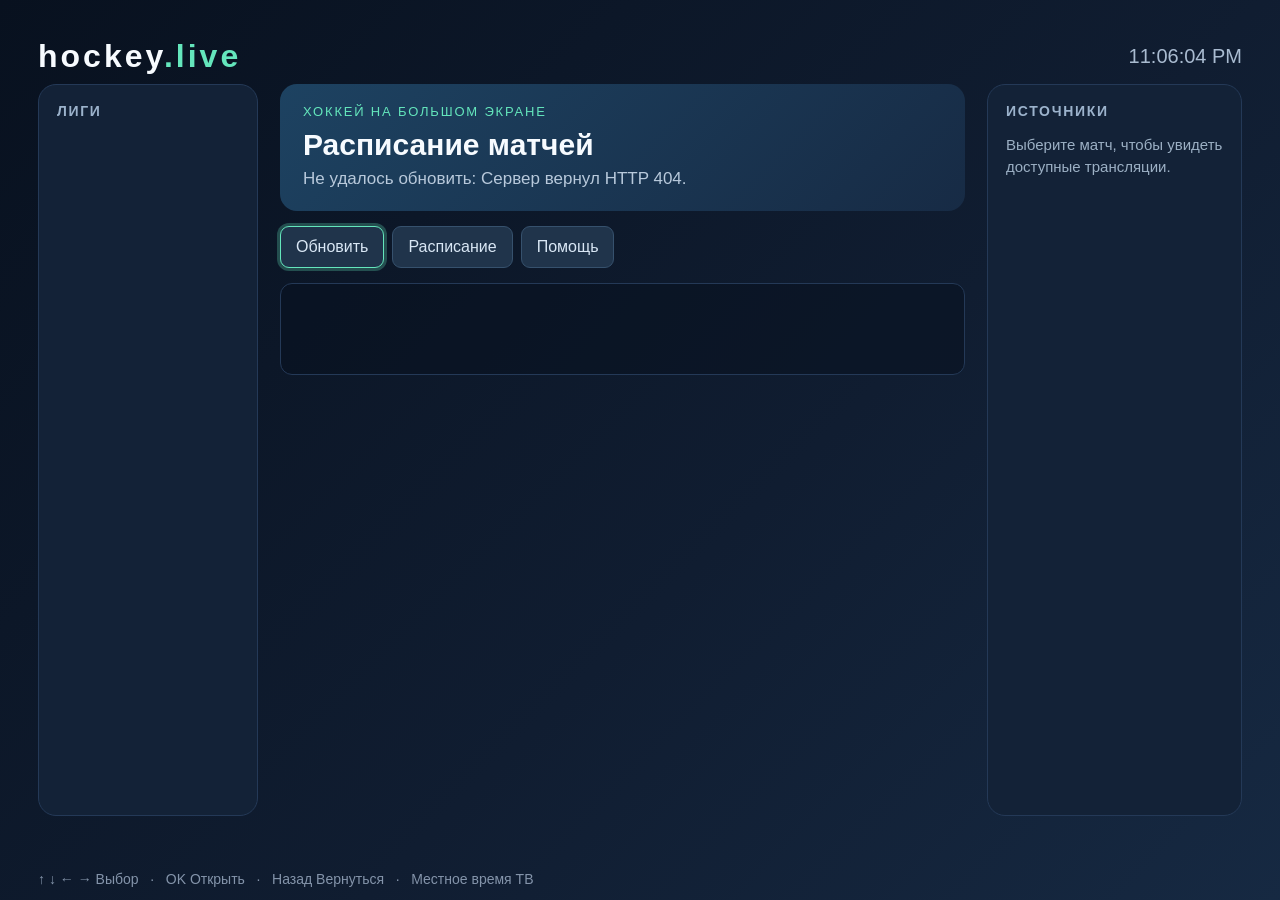
==== index.html @ 55d62840 "Host MSX web interface on GitHub Pages" ====
<!doctype html>
<html lang="ru">
<head>
  <meta charset="utf-8">
  <meta name="viewport" content="width=device-width,initial-scale=1,maximum-scale=1">
  <title>hockey.live</title>
  <link rel="stylesheet" href="style.css">
  <script>window.yaContextCb=window.yaContextCb||[]</script>
  <script src="https://yandex.ru/ads/system/context.js" async></script>
</head>
<body>
  <div id="app">
    <header><span class="brand">hockey<span>.live</span></span><span id="clock"></span></header>
    <div class="tv-layout">
      <aside id="leagueNav" aria-label="Лиги"><h2>Лиги</h2><div id="leagueButtons"></div></aside>
      <main class="schedule-area">
        <section id="featured" class="featured-match" aria-live="polite">
          <p id="featuredKicker" class="featured-kicker">ХОККЕЙ НА БОЛЬШОМ ЭКРАНЕ</p>
          <h1 id="heading">Расписание матчей</h1>
          <p id="status" role="status">Загрузка расписания…</p>
        </section>
        <nav id="toolbar"><button id="refresh">Обновить</button><button id="filter">Расписание</button><button id="help">Помощь</button></nav>
        <section id="adSlot" aria-label="Реклама">
          <div id="yandex_rtb_R-A-20267715-1"></div>
          <script>
            window.yaContextCb.push(function () {
              if (window.Ya && Ya.Context && Ya.Context.AdvManager) {
                Ya.Context.AdvManager.render({blockId:'R-A-20267715-1', renderTo:'yandex_rtb_R-A-20267715-1'});
              }
            });
          </script>
        </section>
        <div id="list"></div>
      </main>
      <aside id="sourcePanel" aria-label="Источники"><h2>Источники</h2><p id="sourceHint">Выберите матч, чтобы увидеть доступные трансляции.</p><div id="sourceList"></div></aside>
    </div>
    <footer>↑ ↓ ← → Выбор &nbsp; · &nbsp; OK Открыть &nbsp; · &nbsp; Назад Вернуться &nbsp; · &nbsp; Местное время ТВ</footer>
  </div>
  <section id="playback" class="hidden">
    <object id="avplayer" type="application/avplayer"></object>
    <video id="nativeVideo" controls autoplay playsinline></video>
    <iframe id="webplayer" title="Плеер трансляции" tabindex="-1" allow="autoplay; fullscreen; encrypted-media; picture-in-picture" allowfullscreen></iframe>
    <div id="playerTouchGuard" aria-hidden="true"></div>
    <div id="playerbar"><span id="playerTitle"></span><button id="closePlayer">К источникам</button><button id="retryPlayer">Перезапустить</button><button id="togglePlayer">Пауза / Старт</button><p id="playerStatus" role="status"></p></div>
  </section>
  <div id="modal" class="hidden"><div class="dialog"><h2 id="modalTitle"></h2><p id="modalText"></p><button id="dismiss">Понятно</button><button id="exit" class="hidden">Выйти</button></div></div>
  <script src="data.js"></script><script src="vk-player.js"></script><script src="youtube-player.js"></script><script src="app.js"></script>
</body>
</html>
---- style.css ----
*{box-sizing:border-box}html,body{margin:0;width:100%;height:100%;overflow:hidden;background:#08111f;color:#f7fbff;font-family:Arial,sans-serif}button{font:inherit;cursor:pointer}.hidden{display:none!important}#app{height:100%;padding:28px 38px;background:linear-gradient(135deg,#08111f,#101d31 58%,#162942)}header{height:56px;display:flex;justify-content:space-between;align-items:center}.brand{font-size:32px;font-weight:700;letter-spacing:3px}.brand span{color:#64e6bc}#clock{font-size:20px;color:#a9bbd0}.tv-layout{height:calc(100% - 112px);display:grid;grid-template-columns:220px minmax(0,1fr) 255px;gap:22px}.tv-layout>aside,.schedule-area{min-height:0}.tv-layout>aside{background:#132237;border:1px solid #243957;border-radius:18px;padding:18px;min-height:0;display:flex;flex-direction:column;overflow:hidden}.tv-layout aside h2{margin:0 0 15px;color:#9cb3cc;font-size:14px;text-transform:uppercase;letter-spacing:.12em;flex:0 0 auto}.schedule-area{display:flex;flex-direction:column;min-width:0}.featured-match{background:linear-gradient(135deg,#1d4261,#172b45);border-radius:17px;padding:20px 23px;min-height:125px}.featured-kicker{color:#64e6bc;font-size:13px;letter-spacing:.14em;margin:0 0 9px}.featured-match h1{font-size:30px;margin:0 0 7px}.featured-match #status{font-size:17px;color:#b8c9db;min-height:22px;margin:0}.league-button{display:block;width:100%;text-align:left;background:transparent;color:#d9e7f5;border:0;border-radius:10px;padding:12px;margin:3px 0;font-size:16px}.league-button:focus,.league-button.active{outline:0;background:#64e6bc;color:#06151b;font-weight:700}.league-button:focus{box-shadow:0 0 0 3px #64e6bc55}#toolbar{margin:15px 0;display:flex;gap:8px;min-height:42px}#toolbar button{font-size:16px;border:1px solid #36516d;color:#d9e7f5;background:#20344b;border-radius:9px;padding:10px 15px;margin:0}#toolbar button:focus,.source:focus,.card:focus{outline:0;border-color:#64e6bc;box-shadow:0 0 0 3px #64e6bc45}#list{min-height:0;overflow-y:auto;padding:0 8px 52px 0}.league-list{display:block}.league-section{margin:0 0 16px}.league-heading{display:flex;align-items:center;justify-content:space-between;margin:0 0 9px;padding:12px 16px;border-left:4px solid #64e6bc;border-bottom:1px solid #314155;background:#142331;font-size:22px;letter-spacing:.5px}.league-heading span{font-size:14px;font-weight:400;letter-spacing:0;color:#a9b6ca}.league-games{display:flex;flex-wrap:wrap}.card{width:calc(50% - 9px);min-height:91px;margin:0 18px 12px 0;text-align:left;padding:15px 18px;background:#172a40;border:1px solid #2a4562;border-radius:12px;color:#f7fbff}.card:nth-child(even){margin-right:0}.card .meta{display:block;color:#70edba;font-size:14px;margin-bottom:9px}.card .title{display:block;font-size:20px;white-space:nowrap;overflow:hidden;text-overflow:ellipsis}.card:focus{background:#244866}.empty{color:#a9b6ca;font-size:19px;padding:25px}#sourceHint{color:#9cb0c4;font-size:15px;line-height:1.45;margin:0 0 14px;flex:0 0 auto}#sourceList{min-height:0;flex:1 1 auto;overflow-y:auto;overflow-x:hidden;padding:0 7px 8px 0;scrollbar-width:auto}#sourceList::-webkit-scrollbar{width:10px}#sourceList::-webkit-scrollbar-thumb{background:#36567c;border-radius:10px}.source{display:block;width:100%;text-align:left;background:#1c3553;color:#fff;border:1px solid #36567c;border-radius:10px;padding:13px 12px;margin:8px 0;font-size:15px}.source.primary{background:#64e6bc;color:#06151b;border-color:#64e6bc;font-weight:700}#sourcePanel.selected h2{color:#64e6bc}footer{position:absolute;left:38px;right:38px;bottom:13px;color:#8494aa;font-size:14px}#playback,#webplayer,#avplayer{position:absolute;left:0;top:0;width:100%;height:100%;border:0}#playback{background:#000}#avplayer{z-index:0}#webplayer{z-index:1;background:#000}#playerbar{position:absolute;z-index:3;top:0;left:0;right:0;background:rgba(10,16,25,.94);padding:18px 32px}#playerTitle{font-size:23px;margin-right:24px;display:inline-block;max-width:35%;vertical-align:middle}#playerbar button{font-size:20px;padding:10px 18px;border:3px solid transparent;color:#e3eaf5;background:#202b3b;border-radius:12px;margin-right:14px}#playerbar button:focus{outline:0;border-color:#70edba;background:#30493f}#playerStatus{font-size:18px;color:#b9c8db;margin:12px 0 0}#playerbar.dim{opacity:0;pointer-events:none}#modal{position:absolute;inset:0;z-index:10;background:rgba(0,0,0,.85);display:flex;align-items:center;justify-content:center}.dialog{max-width:1050px;background:#182334;border-radius:20px;padding:44px}.dialog h2{font-size:34px}.dialog p{font-size:25px;line-height:1.6;white-space:pre-line}.dialog button{margin-top:20px;border:3px solid transparent;color:#e3eaf5;background:#202b3b;border-radius:12px;padding:14px 24px}.dialog button:focus{outline:0;border-color:#70edba}@media(max-width:1100px){#app{padding:22px}.tv-layout{grid-template-columns:185px minmax(0,1fr) 220px;gap:14px}.card{width:100%;margin-right:0}.featured-match h1{font-size:25px}footer{left:22px;right:22px}}
 .league-button.active{outline:0;background:#64e6bc;color:#06151b;font-weight:700}.league-button:focus{outline:0;background:transparent;color:#d9e7f5;box-shadow:0 0 0 3px #64e6bc55}
 .selected-match{margin-top:4px;min-height:260px;padding:38px 34px;border:1px solid #31526f;border-radius:18px;background:linear-gradient(135deg,#1a3b59,#13263d 72%);display:flex;flex-direction:column;justify-content:center}.selected-match-kicker{margin:0 0 18px;color:#64e6bc;font-size:16px;letter-spacing:.1em;text-transform:uppercase}.selected-match h2{font-size:38px;margin:0 0 14px}.selected-match p:last-child{margin:0;color:#b8cadb;font-size:20px}
  #leagueNav{overflow-y:auto;scrollbar-width:none}#leagueNav::-webkit-scrollbar{display:none}
#adSlot{min-height:90px;max-height:120px;margin:0 0 14px;padding:6px 10px;overflow:hidden;border:1px solid #243957;border-radius:12px;background:rgba(8,17,31,.55)}#yandex_rtb_R-A-20267715-1{width:100%;min-height:78px}#adSlot iframe{max-width:100%;border:0}
/* Source groups mirror the feed/language labels from the schedule. */
.source-group-title{margin:14px 0 4px;color:#64e6bc;font-size:14px;letter-spacing:.08em;text-transform:uppercase}.source-group-title:first-child{margin-top:0}
#nativeVideo{position:absolute;left:0;top:0;width:100%;height:100%;z-index:1;background:#000;object-fit:contain;border:0}
#playerTouchGuard{position:absolute;inset:0;z-index:2;background:transparent;cursor:pointer}
#webplayer.youtube-player{left:50%!important;top:50%!important;width:100vw!important;height:100vh!important;transform:translate(-50%,-50%);}
.msx-playback #playerbar{display:flex;align-items:center;flex-wrap:wrap;gap:6px;padding:12px 20px;}
.msx-playback #playerTitle{flex:1 1 240px;min-width:0;max-width:none;margin:0;font-size:18px;white-space:nowrap;overflow:hidden;text-overflow:ellipsis;}
.msx-playback #playerbar button{flex:0 0 auto;margin:0;font-size:15px;padding:8px 12px;}
.msx-playback #playerStatus{flex:0 0 100%;margin:2px 0 0;font-size:14px;white-space:nowrap;overflow:hidden;text-overflow:ellipsis;}

/* Phone layout: the TV three-column canvas becomes a readable single-column page. */
@media (max-width: 700px) {
  html, body { min-height:100%; height:auto; overflow-x:hidden; overflow-y:auto; }
  #app { min-height:100vh; height:auto; padding:16px 12px 54px; background:linear-gradient(160deg,#08111f,#101d31 70%,#162942); }
  header { height:42px; margin-bottom:12px; }
  .brand { font-size:22px; letter-spacing:1.5px; }
  #clock { font-size:13px; }
  .tv-layout { height:auto; display:flex; flex-direction:column; gap:12px; }
  .tv-layout > aside, .schedule-area { min-height:auto; width:100%; }
  .tv-layout > aside { padding:12px; border-radius:14px; }
  #leagueNav { order:0; max-height:180px; }
  #leagueNav h2, .tv-layout aside h2 { font-size:12px; margin-bottom:7px; }
  #leagueButtons { display:flex; flex-wrap:wrap; gap:4px; overflow:visible; }
  .league-button { width:auto; flex:0 0 auto; padding:8px 10px; margin:0; font-size:13px; }
  .featured-match { min-height:0; padding:15px; border-radius:14px; }
  .featured-kicker { font-size:10px; margin-bottom:5px; }
  .featured-match h1 { font-size:22px; margin-bottom:5px; }
  .featured-match #status { font-size:13px; }
  #toolbar { margin:10px 0; min-height:0; flex-wrap:wrap; }
  #toolbar button { font-size:14px; padding:8px 11px; }
  #adSlot { min-height:0; max-height:90px; margin-bottom:10px; }
  #list { overflow:visible; padding:0 0 12px; }
  .league-heading { font-size:18px; padding:9px 11px; }
  .card, .card:nth-child(even) { width:100%; min-height:0; margin:0 0 8px; padding:12px 13px; }
  .card .meta { font-size:11px; margin-bottom:5px; }
  .card .title { font-size:16px; }
  #sourcePanel { order:2; max-height:330px; }
  #sourceList { overflow-y:auto; max-height:245px; }
  .source { padding:10px; margin:6px 0; font-size:14px; }
  #sourceHint { font-size:13px; margin-bottom:8px; }
  footer { position:static; margin-top:12px; font-size:12px; line-height:1.45; }
  #playerbar { padding:12px 14px; }
  #playerTitle { display:block; max-width:100%; margin:0 0 9px; font-size:17px; line-height:1.2; }
  #playerbar button { font-size:14px; padding:8px 11px; margin:0 6px 6px 0; border-width:2px; border-radius:9px; }
  #playerStatus { font-size:13px; margin:4px 0 0; }
  .dialog { max-width:calc(100vw - 24px); padding:22px; border-radius:14px; }
  .dialog h2 { font-size:24px; }
  .dialog p { font-size:16px; line-height:1.45; }
}

/* Landscape phones/tablets report a wide viewport, but still have little vertical space. */
@media (orientation: landscape) and (max-height: 700px) and (pointer: coarse) {
  html, body { height:100%; overflow:hidden; }
  #app { height:100%; min-height:0; padding:10px 20px 30px; }
  header { height:30px; margin-bottom:8px; }
  .brand { font-size:24px; letter-spacing:1.5px; }
  #clock { font-size:14px; }
  .tv-layout { height:calc(100% - 38px); grid-template-columns:160px minmax(0,1fr) 200px; gap:10px; }
  .tv-layout > aside { padding:10px; border-radius:13px; }
  .tv-layout aside h2 { font-size:11px; margin-bottom:7px; }
  #leagueNav { overflow:hidden; }
  .league-button { padding:7px 9px; margin:1px 0; font-size:13px; }
  .schedule-area { min-height:0; overflow:hidden; display:flex; flex-direction:column; }
  .featured-match { min-height:82px; padding:12px 14px; border-radius:13px; }
  .featured-kicker { font-size:10px; margin-bottom:4px; }
  .featured-match h1 { font-size:21px; margin:0 0 3px; white-space:nowrap; }
  .featured-match #status { font-size:13px; }
  #toolbar { position:relative; z-index:2; flex:0 0 34px; height:34px; margin:7px 0; min-height:34px; gap:5px; flex-wrap:nowrap; overflow:visible; }
  #toolbar button { flex:1 1 0; min-width:0; font-size:12px; padding:7px 5px; white-space:nowrap; }
  #adSlot { display:none; }
  #list { position:relative; z-index:1; flex:1 1 auto; min-height:0; overflow-y:auto; padding-bottom:44px; }
  .league-heading { font-size:16px; padding:7px 10px; margin-bottom:6px; }
  .card, .card:nth-child(even) { min-height:0; margin-bottom:6px; padding:9px 11px; }
  .card .meta { font-size:10px; margin-bottom:3px; }
  .card .title { font-size:15px; }
  #sourcePanel { overflow:hidden; }
  #sourceList { overflow-y:auto; }
  .source { padding:8px 9px; margin:5px 0; font-size:13px; }
  #sourceHint { font-size:12px; margin-bottom:6px; }
  footer { left:20px; right:20px; bottom:0; padding:5px 0 3px; font-size:11px; background:linear-gradient(transparent,#08111f 35%); }
  #playerbar { display:grid; grid-template-columns:minmax(0,1fr) repeat(3,auto); align-items:center; column-gap:6px; row-gap:3px; padding:9px 14px; }
  #playerTitle { display:block; min-width:0; max-width:none; margin:0; font-size:15px; white-space:nowrap; overflow:hidden; text-overflow:ellipsis; }
  #playerbar button { margin:0; font-size:13px; padding:7px 9px; }
  #playerStatus { grid-column:1 / -1; margin:2px 0 0; font-size:12px; white-space:nowrap; overflow:hidden; text-overflow:ellipsis; }
}
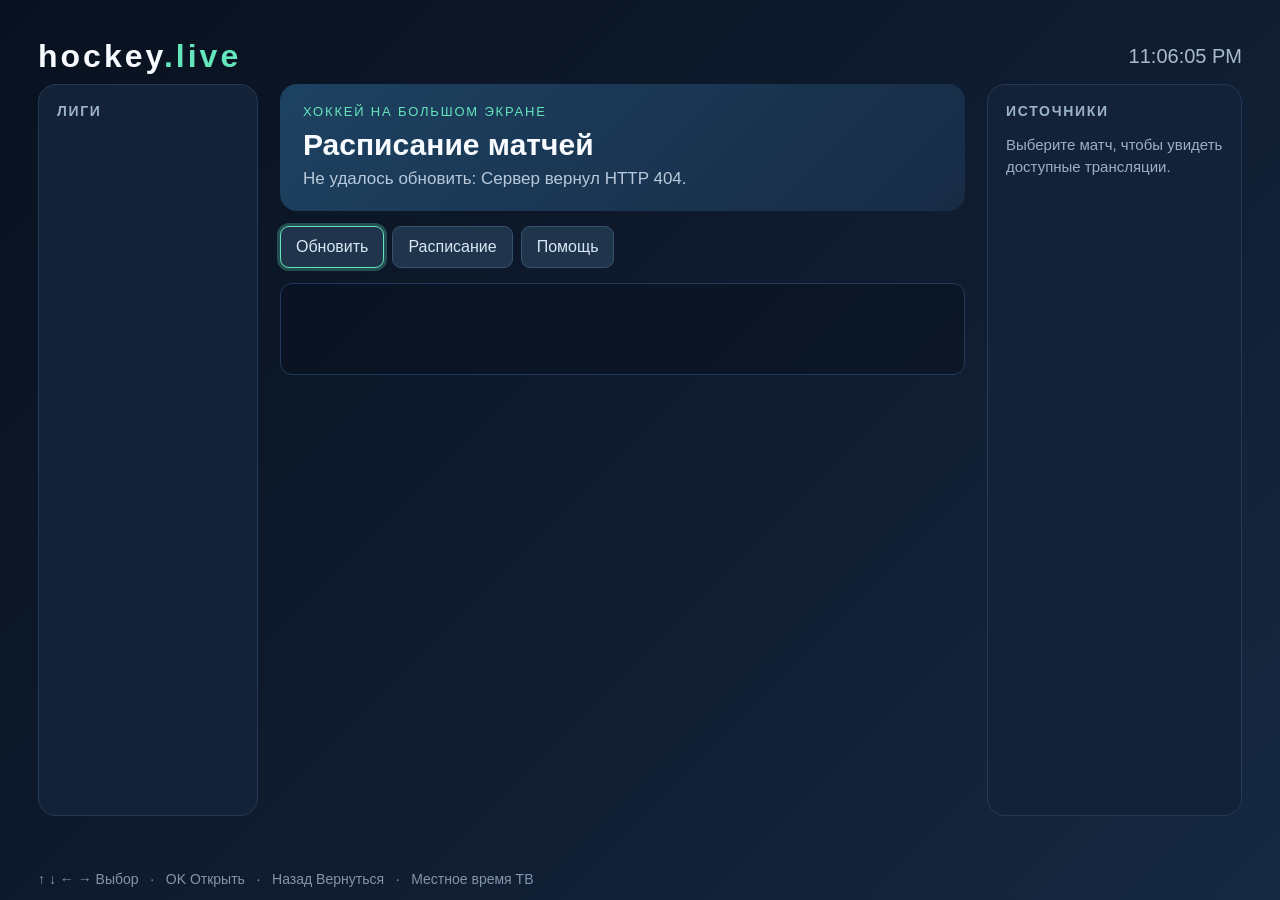
==== commit c114020b: "Refresh MSX client assets" ====
--- a/index.html
+++ b/index.html
@@ -4,7 +4,7 @@
   <meta charset="utf-8">
   <meta name="viewport" content="width=device-width,initial-scale=1,maximum-scale=1">
   <title>hockey.live</title>
-  <link rel="stylesheet" href="style.css">
+  <link rel="stylesheet" href="style.css?v=1.1.2">
   <script>window.yaContextCb=window.yaContextCb||[]</script>
   <script src="https://yandex.ru/ads/system/context.js" async></script>
 </head>
@@ -44,6 +44,6 @@
     <div id="playerbar"><span id="playerTitle"></span><button id="closePlayer">К источникам</button><button id="retryPlayer">Перезапустить</button><button id="togglePlayer">Пауза / Старт</button><p id="playerStatus" role="status"></p></div>
   </section>
   <div id="modal" class="hidden"><div class="dialog"><h2 id="modalTitle"></h2><p id="modalText"></p><button id="dismiss">Понятно</button><button id="exit" class="hidden">Выйти</button></div></div>
-  <script src="data.js"></script><script src="vk-player.js"></script><script src="youtube-player.js"></script><script src="app.js"></script>
+  <script src="data.js?v=1.1.2"></script><script src="vk-player.js?v=1.1.2"></script><script src="youtube-player.js?v=1.1.2"></script><script src="app.js?v=1.1.2"></script>
 </body>
 </html>
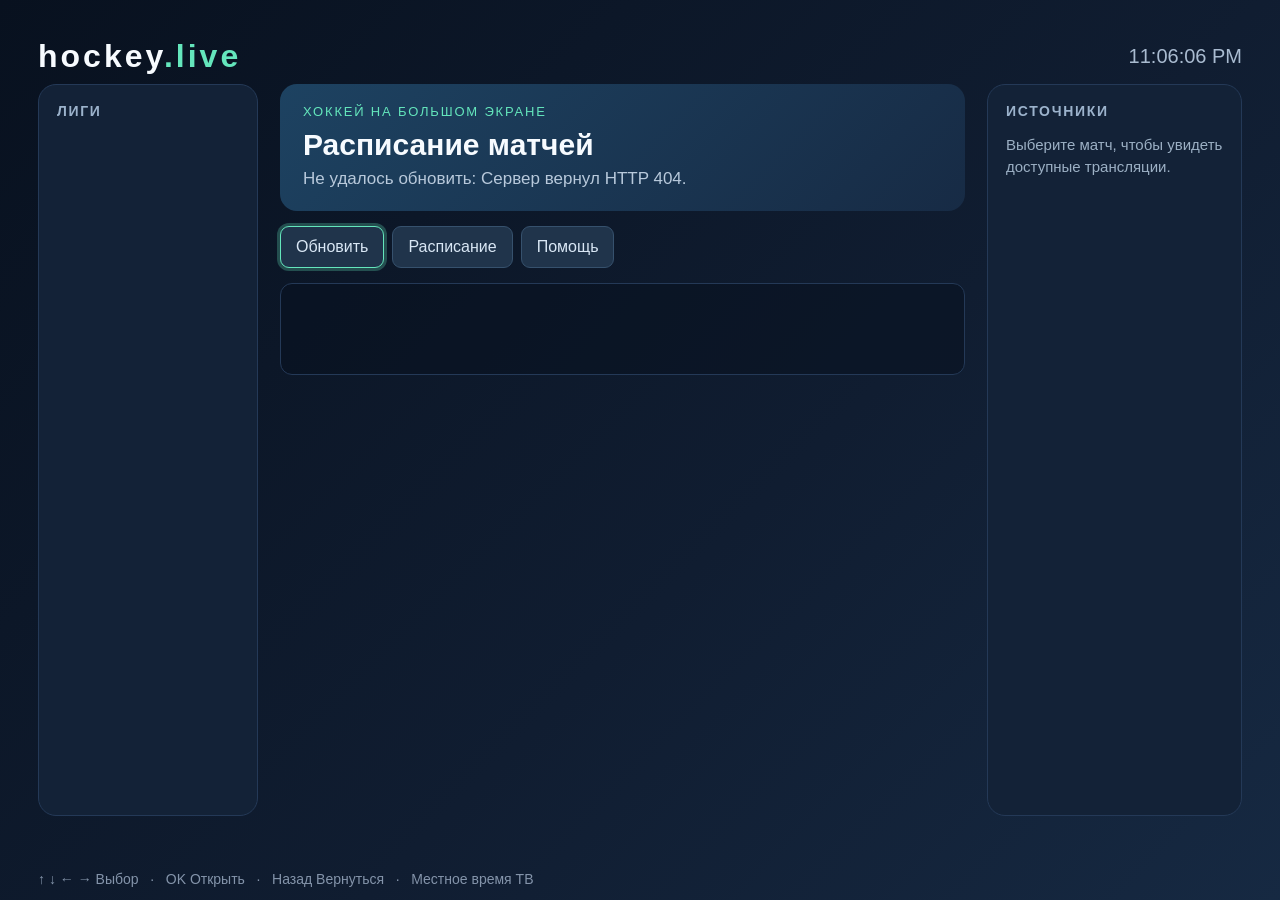
==== commit b6a1d10f: "Bust MSX cache for source link fix" ====
--- a/index.html
+++ b/index.html
@@ -4,7 +4,7 @@
   <meta charset="utf-8">
   <meta name="viewport" content="width=device-width,initial-scale=1,maximum-scale=1">
   <title>hockey.live</title>
-  <link rel="stylesheet" href="style.css?v=1.1.2">
+  <link rel="stylesheet" href="style.css?v=1.1.3">
   <script>window.yaContextCb=window.yaContextCb||[]</script>
   <script src="https://yandex.ru/ads/system/context.js" async></script>
 </head>
@@ -44,6 +44,6 @@
     <div id="playerbar"><span id="playerTitle"></span><button id="closePlayer">К источникам</button><button id="retryPlayer">Перезапустить</button><button id="togglePlayer">Пауза / Старт</button><p id="playerStatus" role="status"></p></div>
   </section>
   <div id="modal" class="hidden"><div class="dialog"><h2 id="modalTitle"></h2><p id="modalText"></p><button id="dismiss">Понятно</button><button id="exit" class="hidden">Выйти</button></div></div>
-  <script src="data.js?v=1.1.2"></script><script src="vk-player.js?v=1.1.2"></script><script src="youtube-player.js?v=1.1.2"></script><script src="app.js?v=1.1.2"></script>
+  <script src="data.js?v=1.1.3"></script><script src="vk-player.js?v=1.1.3"></script><script src="youtube-player.js?v=1.1.3"></script><script src="app.js?v=1.1.3"></script>
 </body>
 </html>
